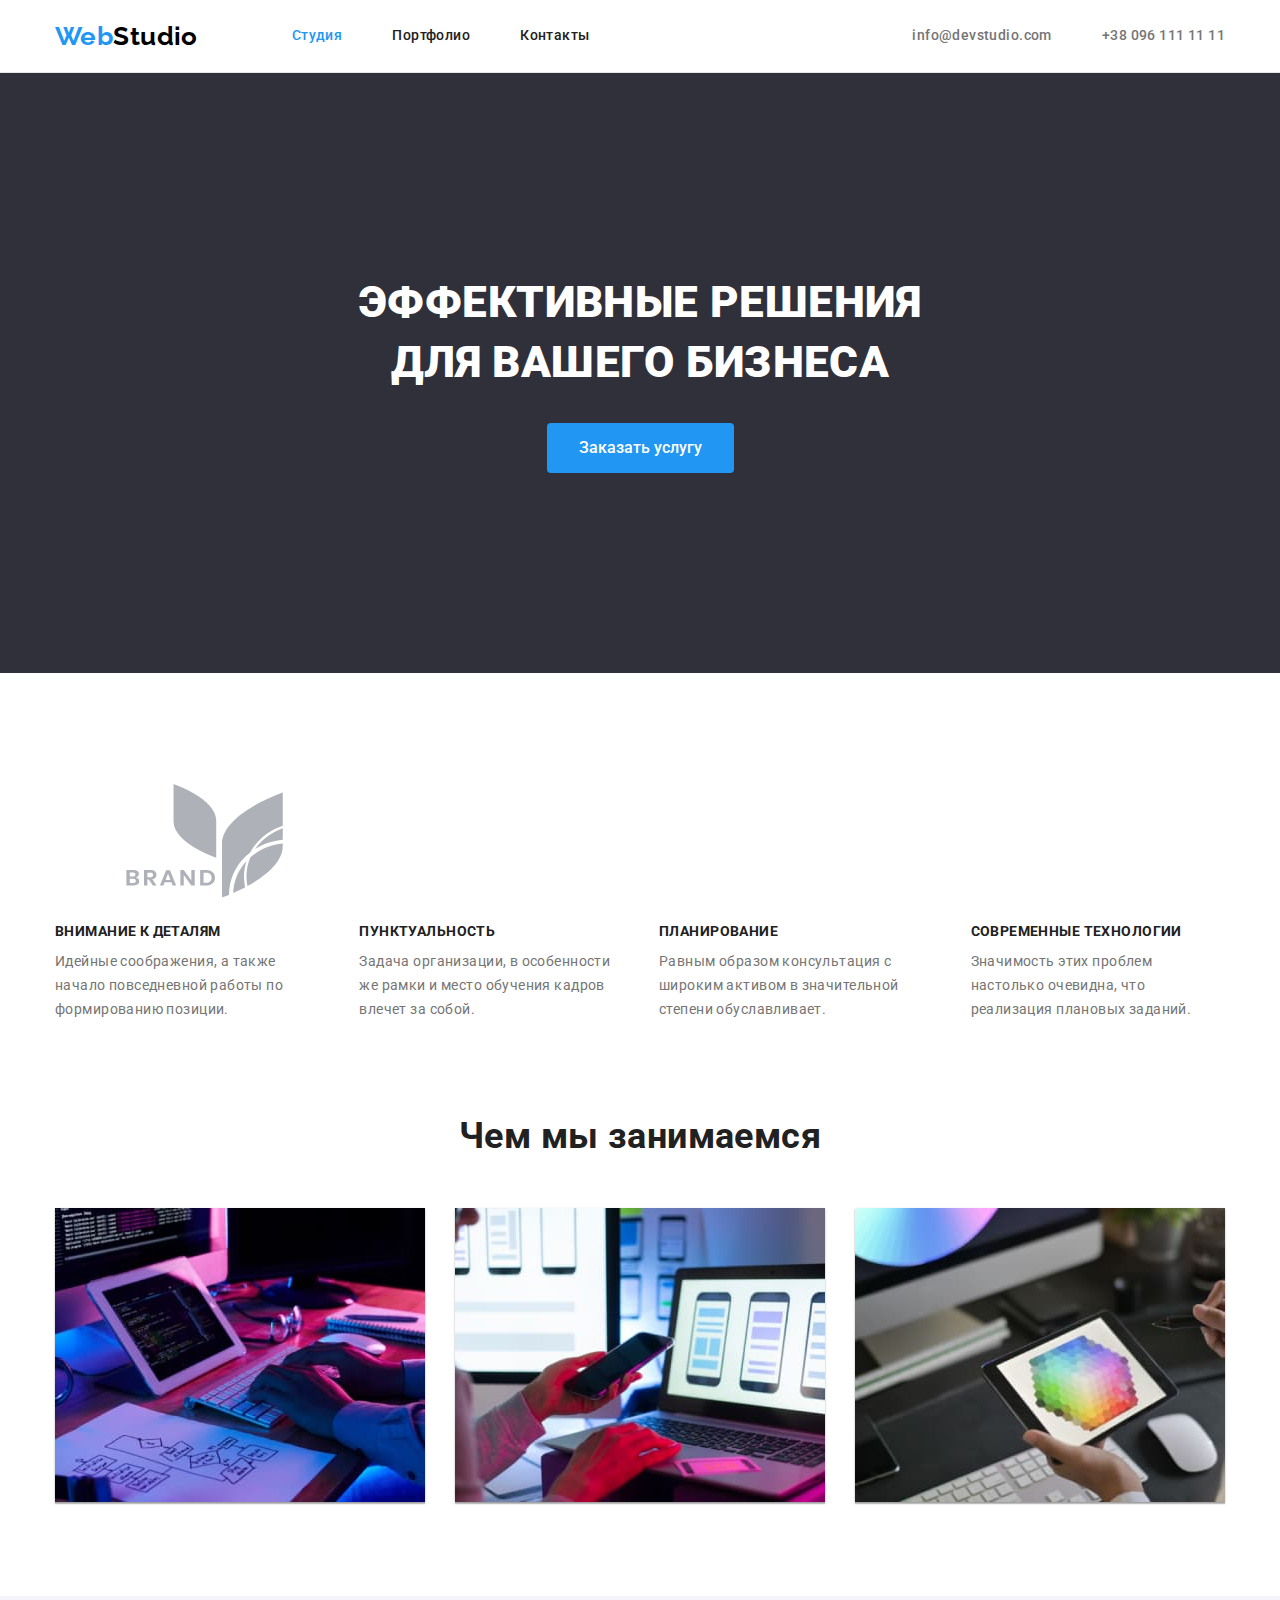
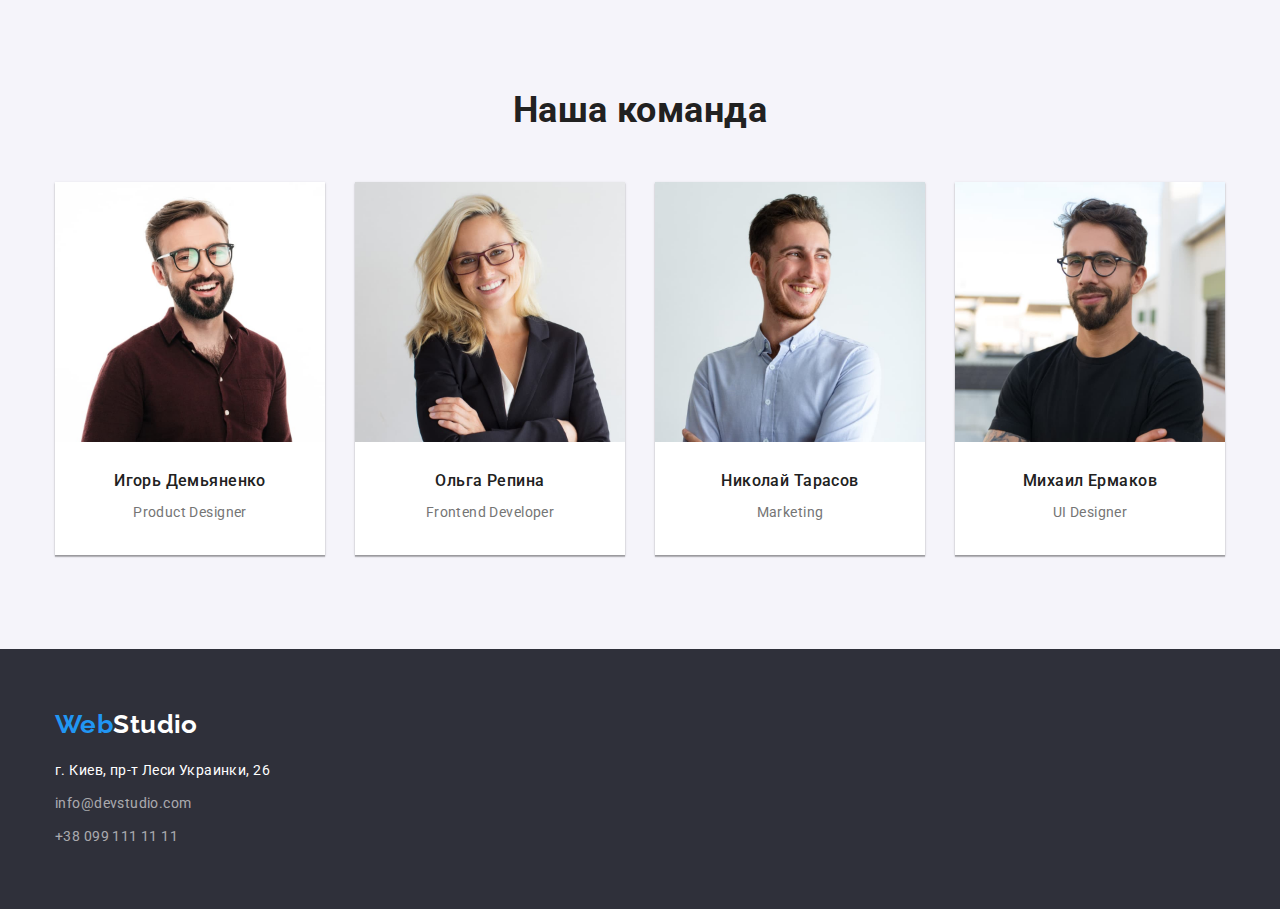
==== index.html @ 7e833a7b "1" ====
<!DOCTYPE html>
<html lang="en">
  <head>
    <meta charset="UTF-8" />
    <meta http-equiv="X-UA-Compatible" content="IE=edge" />
    <meta name="viewport" content="width=device-width, initial-scale=1.0" />
    <title>Web Studio (version 2.1)</title>
    <link
      href="https://fonts.googleapis.com/css2?family=Raleway:wght@700&family=Roboto:wght@400;500;700;900&display=swap"
      rel="stylesheet"
    />
    <!--подключен нормализатор стилей-->
    <link rel="stylesheet" href="./css/modern-normalize.css" />
    <link rel="stylesheet" href="./css/styles.css" />
  </head>
  <body>
    <!-- Menu Nav-->
    <header class="header">
      <div class="container">
        <div class="nav-container">
          <nav class="nav main-nav">
            <a class="logo" href="./index.html"
              ><span class="logo-web">Web</span>Studio</a
            >
            <ul class="nav-list">
              <li class="nav-item">
                <a href="./index.html" class="nav-link current">Студия</a>
              </li>
              <li class="nav-item">
                <a href="./portfolio.html" class="nav-link">Портфолио</a>
              </li>
              <li class="nav-item"><a href="" class="nav-link">Контакты</a></li>
            </ul>
          </nav>
          <ul class="address-list">
            <li class="address-item">
              <a href="mailto:info@devstudio.com" class="address-link"
                >info@devstudio.com</a
              >
            </li>
            <li class="address-item">
              <a href="tel:+380961111111" class="address-link"
                >+38 096 111 11 11</a
              >
            </li>
          </ul>
        </div>
      </div>
    </header>
    <!-- Шапка -->
    <main>
      <section class="hero">
        <div class="container">
          <h1 class="business-title">
            Эффективные решения<br />
            для вашего бизнеса
          </h1>
          <button type="button" class="business-button">Заказать услугу</button>
        </div>
      </section>
      <!-- Особенности -->
      <section class="section">
        <div class="container">
          <div>
            <svg>
              <use href="./images/symbol-defs.svg#icon-logo_brand"></use>
            </svg>
          </div>
          <h2 class="visually-hidden">Наши Особенности</h2>
          <ul class="feature">
            <li class="feature-item">
              <h3 class="feature-title">Внимание к деталям</h3>
              <p class="feature-text">
                Идейные соображения, а также начало повседневной работы по
                формированию позиции.
              </p>
            </li>
            <li class="feature-item">
              <h3 class="feature-title">Пунктуальность</h3>
              <p class="feature-text">
                Задача организации, в особенности же рамки и место обучения
                кадров влечет за собой.
              </p>
            </li>
            <li class="feature-item">
              <h3 class="feature-title">Планирование</h3>
              <p class="feature-text">
                Равным образом консультация с широким активом в значительной
                степени обуславливает.
              </p>
            </li>
            <li class="feature-item">
              <h3 class="feature-title">Современные технологии</h3>
              <p class="feature-text">
                Значимость этих проблем настолько очевидна, что реализация
                плановых заданий.
              </p>
            </li>
          </ul>
        </div>
      </section>
      <!-- Чем мы занимаемся -->
      <section class="section work-section">
        <div class="container">
          <h2 class="section-title">Чем мы занимаемся</h2>
          <ul class="team-list">
            <li class="team-item">
              <img src="./images/box1.jpg" alt="box1" class="img-box" />
            </li>
            <li class="team-item">
              <img src="./images/box2.jpg" alt="box2" class="img-box" />
            </li>
            <li class="team-item">
              <img src="./images/box3.jpg" alt="box3" class="img-box" />
            </li>
          </ul>
        </div>
      </section>
      <!-- Наша команда -->
      <section class="section team-section">
        <div class="container">
          <h2 class="section-title">Наша команда</h2>
          <ul class="team-list">
            <li class="team-item">
              <img
                src="./images/foto_igor.jpg"
                alt="foto Igor"
                class="team-foto"
                width="270"
              />
              <div class="team-bloc-text">
                <h3 class="team-title">Игорь Демьяненко</h3>
                <p class="team-text">Product Designer</p>
              </div>
            </li>
            <li class="team-item">
              <img
                src="./images/foto_olga.jpg"
                alt="foto Olga"
                class="team-foto"
                width="270"
              />
              <div class="team-bloc-text">
                <h3 class="team-title">Ольга Репина</h3>
                <p class="team-text">Frontend Developer</p>
              </div>
            </li>
            <li class="team-item">
              <img
                src="./images/foto_nikol.jpg"
                alt="foto Nikolya"
                class="team-foto"
                width="270"
              />
              <div class="team-bloc-text">
                <h3 class="team-title">Николай Тарасов</h3>
                <p class="team-text">Marketing</p>
              </div>
            </li>
            <li class="team-item">
              <img
                src="./images/foto_mixa.jpg"
                alt="foto Mixa"
                class="team-foto"
                width="270"
              />
              <div class="team-bloc-text">
                <h3 class="team-title">Михаил Ермаков</h3>
                <p class="team-text">UI Designer</p>
              </div>
            </li>
          </ul>
        </div>
      </section>
    </main>
    <!-- Подвал -->
    <footer class="footer">
      <div class="container">
        <a class="footer-logo" href="./index.html"
          ><span class="footer-logo-web">Web</span
          ><span class="footer-logo-studio">Studio</span></a
        >
        <address>
          <ul class="footer-address">
            <li class="footer-item">
              <a href="" class="footer-address-address"
                >г. Киев, пр-т Леси Украинки, 26</a
              >
            </li>
            <li class="footer-item">
              <a href="mailto:info@devstudio.com" class="footer-address-link"
                >info@devstudio.com</a
              >
            </li>
            <li class="footer-item">
              <a href="tel:+380991111111" class="footer-address-link"
                >+38 099 111 11 11</a
              >
            </li>
          </ul>
        </address>
      </div>
    </footer>
  </body>
</html>
---- css/styles.css ----
:root {
  --primary-text-color: #757575;
  --title-text-color: #212121;
  --accent-link-color: #2196f3;
  --accent-text-color: #ffffff;
  --logo-text-color: #000000;
  --main-bg-golor: #2f303a;
}
body {
  font-family: Roboto, sans-serif;
  font-weight: 500;
  font-size: 14px;
  line-height: 1.71;
  background-color: #ffffff;
  letter-spacing: 0.03em;
  margin: 0;
}
p,
h1,
h2,
h3,
h4 {
  margin: 0;
}
img {
  display: block;
  max-width: 100%;
  height: auto;
}

.header {
  border-bottom: 1px solid #e5e5e5;
}
.container {
  width: 1200px;
  margin: 0 auto;
  padding-left: 15px;
  padding-right: 15px;
  /* outline: 3px solid springgreen; */
}
.footer-container {
  width: 1200px;
  margin: 0 auto;
  padding-left: 15px;
  padding-right: 15px;
}

.section {
  padding-top: 94px;
  padding-bottom: 94px;
}
/* .section.end {
  padding-bottom: 94px;
  background-color: #f5f4fa;
} */
/* .container.tim {
  background-color: #f5f4fa;
} */

/* Общие параметры для логотипа */
.logo,
.footer-logo {
  margin-right: 94px;
  font-family: Raleway, sans-serif;
  color: var(--logo-text-color);
  font-weight: 700;
  font-size: 26px;
  line-height: 1.19;
}
/* Задаю цвет первой части логотипа "Web" */
.logo-web,
.footer-logo-web {
  color: var(--accent-link-color);
}
.footer-logo-studio {
  color: var(--accent-text-color);
}

/* Новигация по сайту  */
.nav-link {
  display: block;
  padding-top: 24px;
  padding-bottom: 24px;

  color: var(--title-text-color);
}

.nav-link:hover,
.nav-link.current,
.nav-link:focus {
  color: var(--accent-link-color);
}
/* Flex box Flex box Flex box */
.nav-container {
  display: flex;
  align-items: center;
}
.nav-list {
  display: flex;
}
.nav-item:not(:last-child) {
  margin-right: 50px;
}

.main-nav {
  display: flex;
  align-items: center;
}
.address-list {
  margin-left: auto;
  display: flex;
}
.address-item:not(:last-child) {
  margin-right: 50px;
}
.feature {
  display: flex;
}
.feature-item:not(:last-child) {
  margin-right: 30px;
}
.team-section {
  background-color: #f5f4fa;
}
.tim-list {
  display: flex;
}
/* .tim-item:not(:last-child) {
  margin-right: 30px;
} */
.team-list {
  text-align: center;
  display: flex;
}
.team-item:not(:last-child) {
  margin-right: 30px;
}
.filter {
  display: flex;
  justify-content: center;
  margin-bottom: 50px;
}
.filter-item:not(:last-child) {
  margin-right: 8px;
}
.portfolio {
  display: flex;
  flex-wrap: wrap;
}
.portfolio-item {
  width: 370px;
  margin-right: 30px;
  margin-bottom: 30px;
  /* border: 1px solid #eeeeee; */
}
.portfolio-item:nth-child(3n) {
  margin-right: 0;
}
.portfolio-item:nth-last-child(-n + 3) {
  margin-bottom: 0;
}
/* Адресс */

.address-link {
  color: var(--primary-text-color);
}
.address-link:focus,
.address-link:hover,
.footer-address-address:focus,
.footer-address-address:hover,
.footer-address-link:focus,
.footer-address-link:hover {
  color: var(--accent-link-color);
}
/* Шапка */

.hero {
  padding: 200px 0;
  text-align: center;
  background: var(--main-bg-golor);
}
.business-title {
  color: var(--accent-text-color);
  font-weight: 900;
  font-size: 44px;
  line-height: 1.36;
  /* padding-top: 200px; */
  text-transform: uppercase;
  margin-bottom: 30px;
  /* outline: 3px solid springgreen; */
}
.business-button {
  font-family: Roboto;
  font-weight: 500;
  font-size: 16px;
  line-height: 1.87;
  border: 0;
  border-radius: 4px;
  padding: 10px 32px;
  background-color: #2196f3;
  color: var(--accent-text-color);
  /* margin-bottom: 200px; */
  cursor: pointer; /* Задан курсор при наведении*/
  /* outline: 3px solid springgreen; */
}
/* Наши Особенности */

.visually-hidden {
  position: absolute;
  width: 1px;
  height: 1px;
  margin: -1px;
  border: 0;
  padding: 0;

  white-space: nowrap;
  clip-path: inset(100%);
  clip: rect(0 0 0 0);
  overflow: hidden;
}
/**********************************/

.feature-title {
  font-size: 14px;
  line-height: 1.14;
  color: var(--title-text-color);
  text-transform: uppercase;
  margin-bottom: 10px;
}
.feature-text,
.team-text,
.portfolio-text {
  font-weight: 400;
  font-size: 14px;
  line-height: 1.71;
  color: var(--primary-text-color);
  /* margin-bottom: 30px; */
}
/* Чем мы занимаемся */
.work-section {
  padding-top: 0;
}
.work-title,
.team-title {
  font-size: 36px;
  line-height: 1.16;
  color: var(--title-text-color);
  text-align: center;
  /* padding-top: 94px; */
  margin-bottom: 50px;
}
.section-title {
  font-size: 36px;
  line-height: 1.16;
  color: var(--title-text-color);
  text-align: center;
  margin-bottom: 50px;
}
.position {
  font-size: 16px;
  line-height: 1.18;
}
/* .img-box {
  display: block;
  max-width: 100%;
  height: auto;
} */

.team-bloc-text {
  padding-top: 30px;
  padding-bottom: 30px;
}
.team-title {
  font-weight: 500;
  font-size: 16px;
  line-height: 1.18;
  margin-bottom: 10px;
}
.team-item {
  background-color: #ffffff;
  box-shadow: 0px 1px 3px rgba(0, 0, 0, 0.12), 0px 1px 1px rgba(0, 0, 0, 0.14),
    0px 2px 1px rgba(0, 0, 0, 0.2);
}
/* Подвал */
.footer-address-address {
  color: var(--accent-text-color);
  font-size: 14px;
  line-height: 1.71;
  font-style: normal;
  font-weight: 400;
}
.footer-address-link {
  color: rgba(255, 255, 255, 0.6);
  font-size: 14px;
  line-height: 1.71;
  font-style: normal;
  font-weight: 400;
}
.footer {
  padding: 60px 0;
  background-color: #2f303a;
}
.footer-logo {
  display: block;
  margin-bottom: 20px;
}

.footer-item:not(:last-child) {
  margin-bottom: 9px;

  /* margin-bottom: 9px; */
  /* outline: 3px solid springgreen; */
}

/********* П О Р Т Ф О Л И О ************/
.filter-button {
  font-family: Roboto;
  font-style: normal;
  font-weight: 500;
  font-size: 16px;
  line-height: 1.62;
  border: 0;
  border-radius: 4px;
  /* margin-bottom: 50px; */
  padding: 6px 22px;
  color: var(--title-text-color);
  background-color: #f5f4fa;
  cursor: pointer; /* Задан курсор при наведении*/
}
.filter-button:focus,
.filter-button:hover {
  color: var(--accent-text-color);
  background-color: #2196f3;
}
.portfolio-bloc-text {
  border: 1px solid #eeeeee;
  padding: 20px 24px;
}
.portfolio-title {
  color: var(--title-text-color);
  font-size: 18px;
  /* padding-left: 24px;
  margin-bottom: 4px; */
  line-height: 2;
  letter-spacing: 0.06em;
}
.portfolio-text {
  font-size: 16px;
  line-height: 1.87;
  /* padding-left: 24px;
  margin-bottom: 20px; */
}

/* Убираю маркер у всех списков  */
ul {
  list-style: none;
  padding: 0;
  margin: 0;
}

/* Убирает подчеркивание*/
.logo,
.nav-link,
.address-link,
.footer-address,
.footer-link,
.footer-logo,
.footer-address-address,
.footer-address-link {
  text-decoration: none;
}
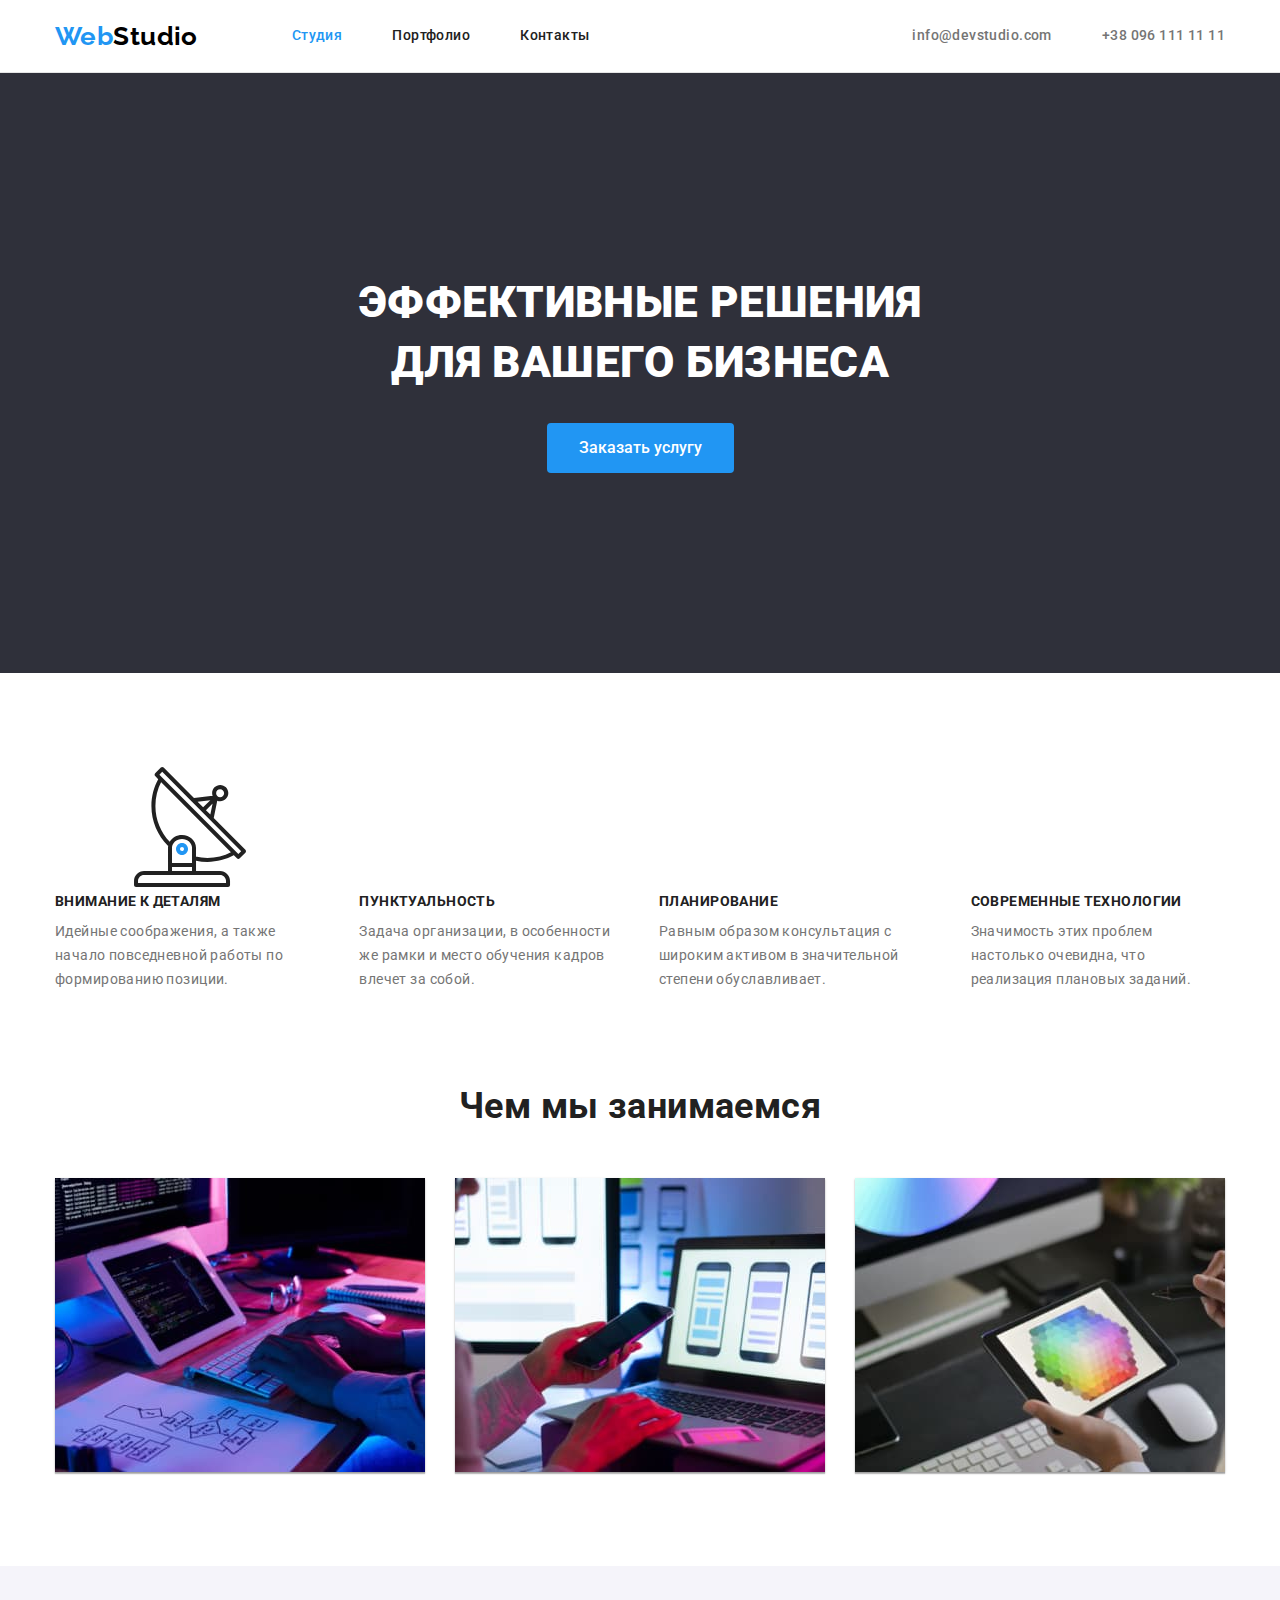
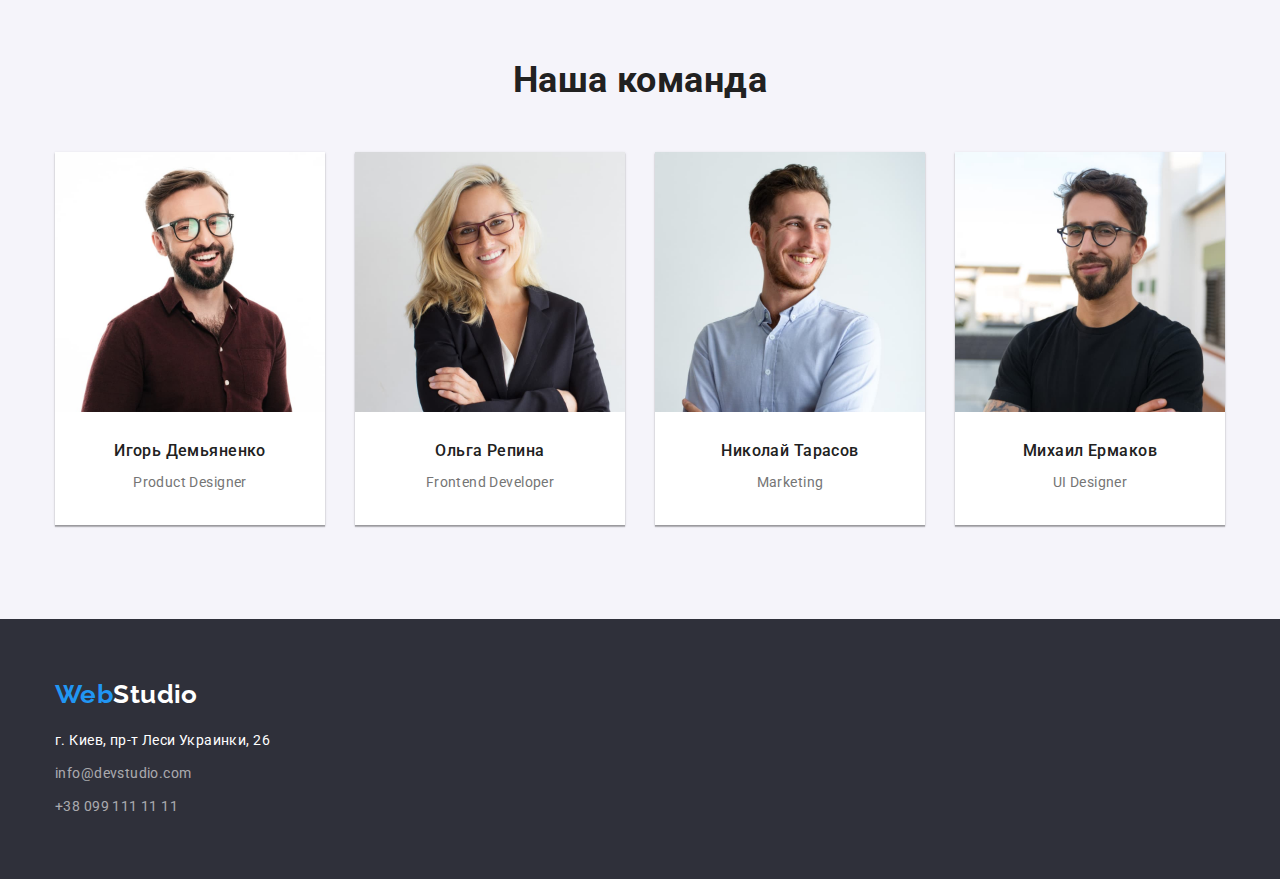
==== commit 2b71e801: "Update index.html" ====
--- a/index.html
+++ b/index.html
@@ -62,8 +62,8 @@
       <section class="section">
         <div class="container">
           <div>
-            <svg>
-              <use href="./images/symbol-defs.svg#icon-logo_brand"></use>
+            <svg width="270" height="120">
+              <use href="./images/symbol-defs.svg#icon-icon_antenna"></use>
             </svg>
           </div>
           <h2 class="visually-hidden">Наши Особенности</h2>
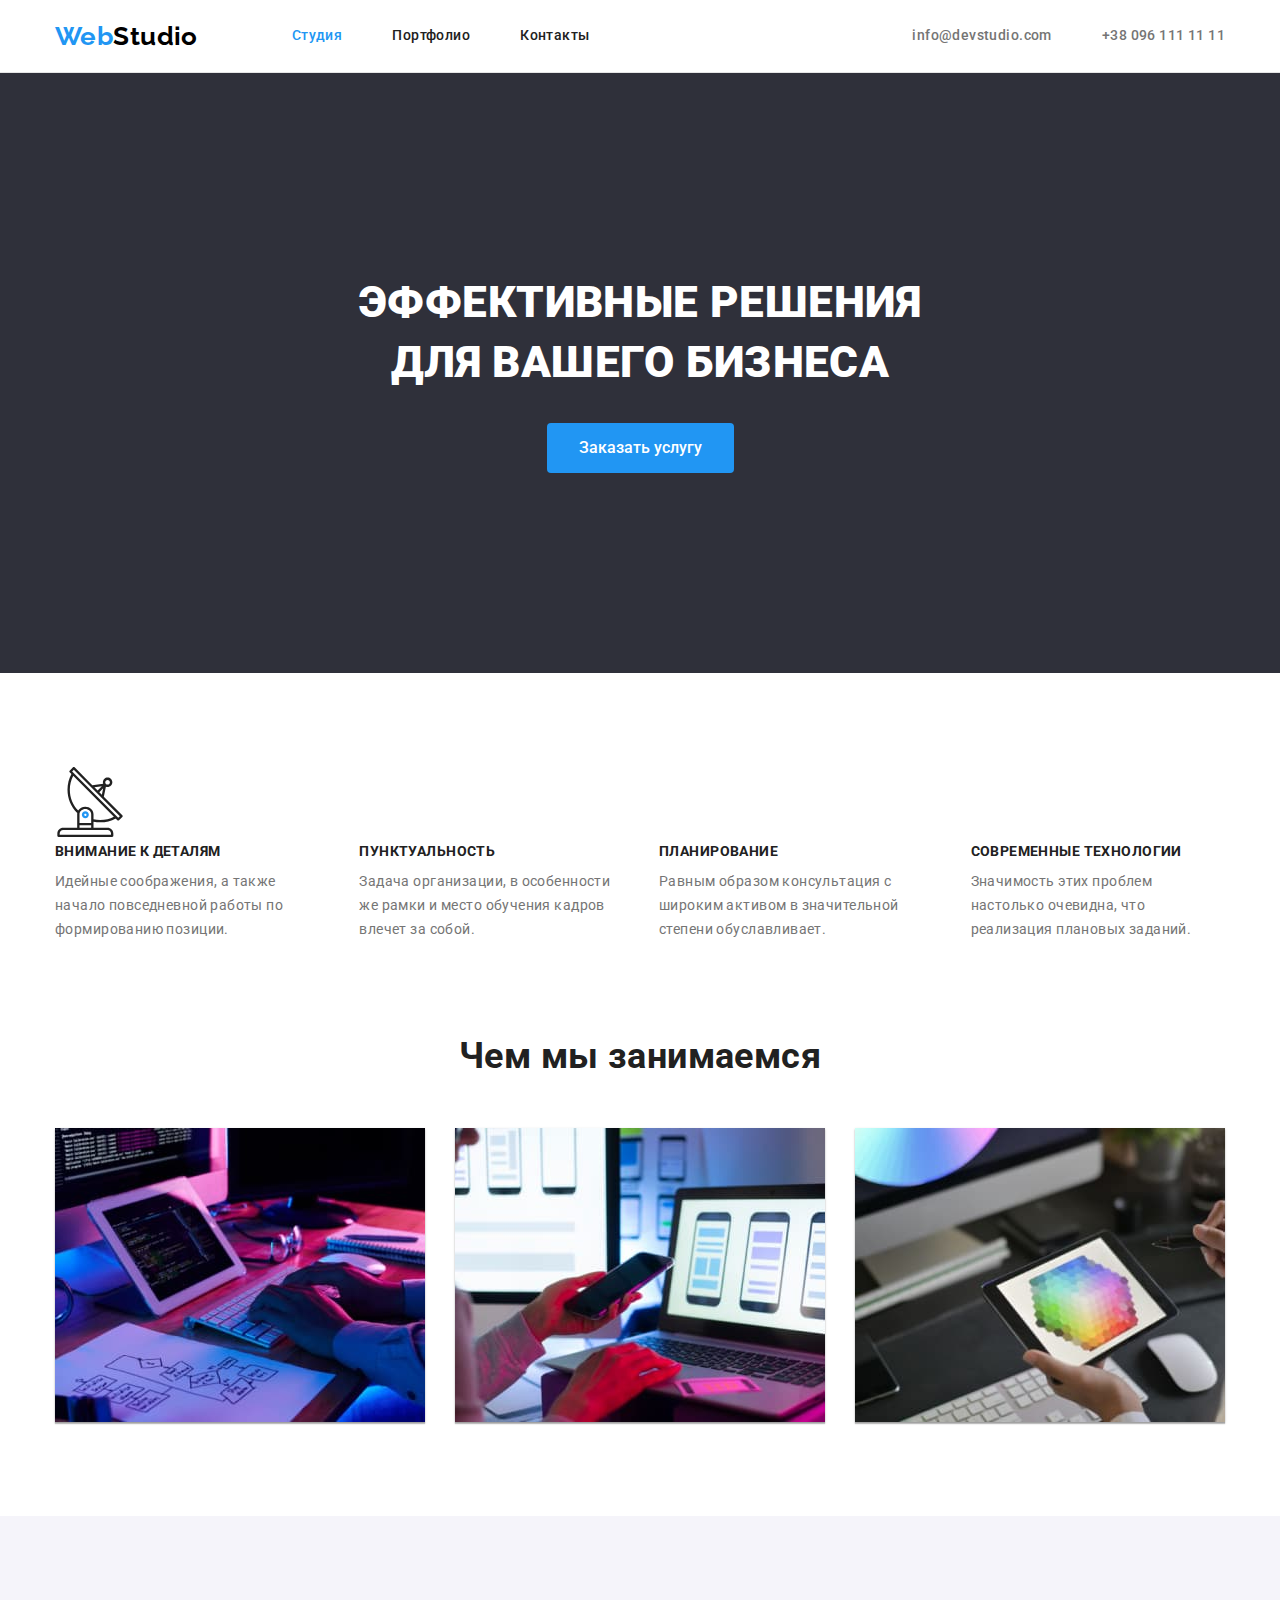
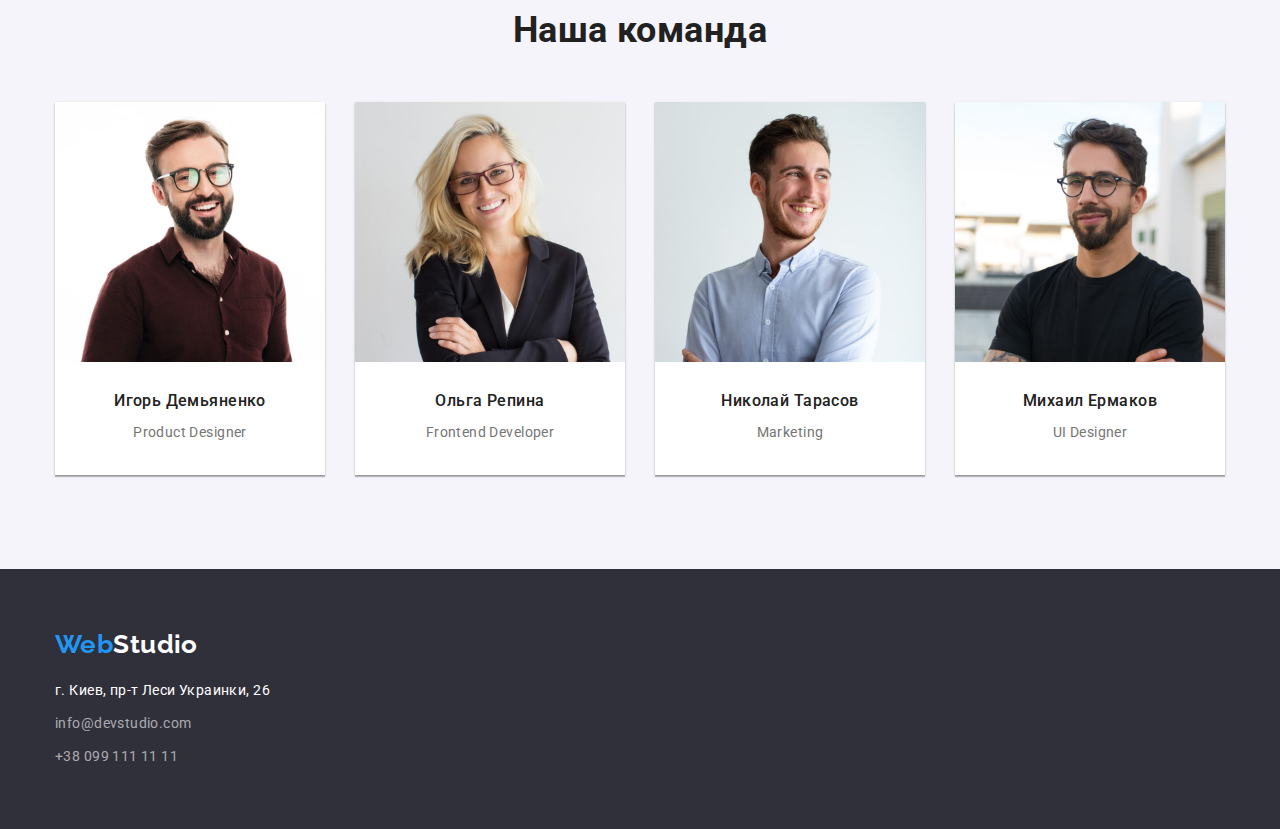
==== commit 657477ed: "Update index.html" ====
--- a/index.html
+++ b/index.html
@@ -62,7 +62,7 @@
       <section class="section">
         <div class="container">
           <div>
-            <svg width="270" height="120">
+            <svg width="70" height="70">
               <use href="./images/symbol-defs.svg#icon-icon_antenna"></use>
             </svg>
           </div>
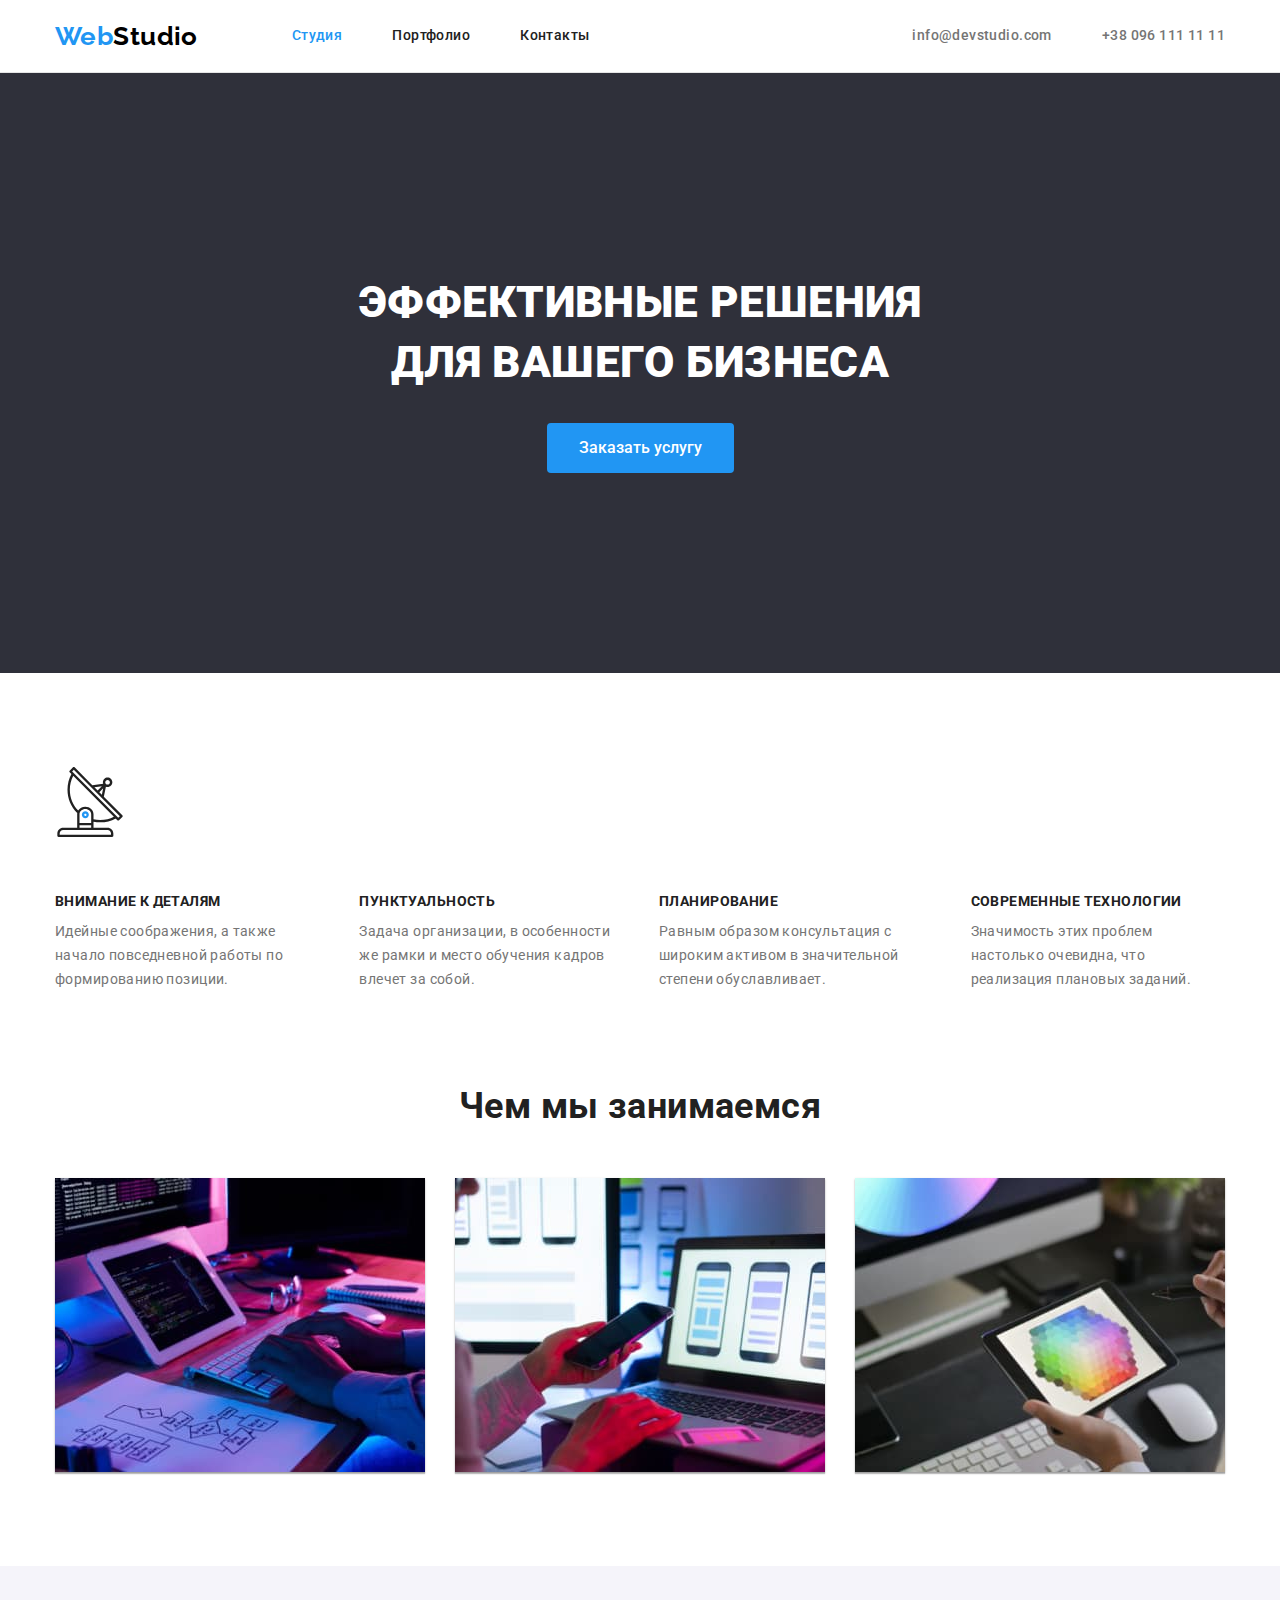
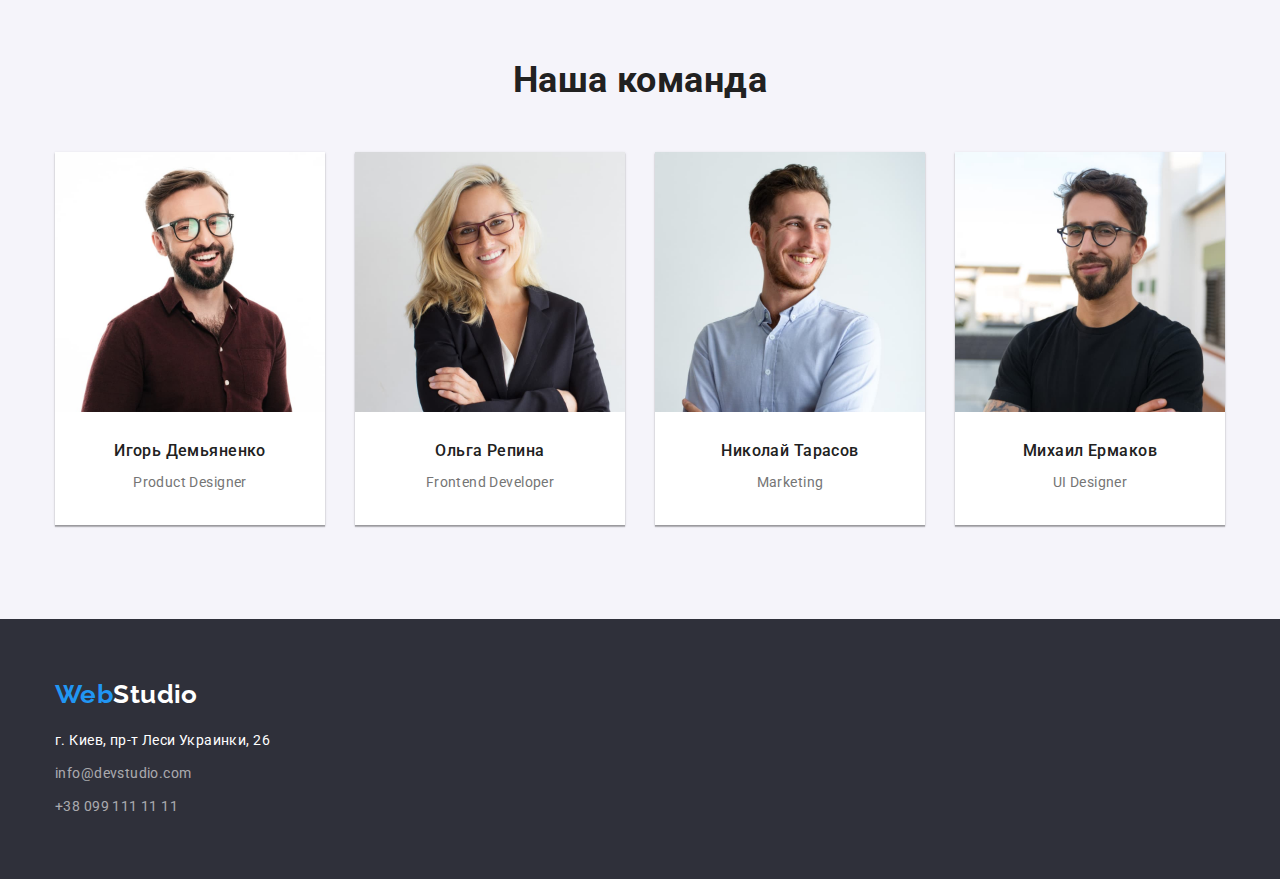
==== commit 7906d485: "Update index.html" ====
--- a/index.html
+++ b/index.html
@@ -62,8 +62,12 @@
       <section class="section">
         <div class="container">
           <div>
-            <svg width="70" height="70">
-              <use href="./images/symbol-defs.svg#icon-icon_antenna"></use>
+            <svg width="270" height="120">
+              <use
+                href="./images/symbol-defs.svg#icon-icon_antenna"
+                width="70"
+                height="70"
+              ></use>
             </svg>
           </div>
           <h2 class="visually-hidden">Наши Особенности</h2>
